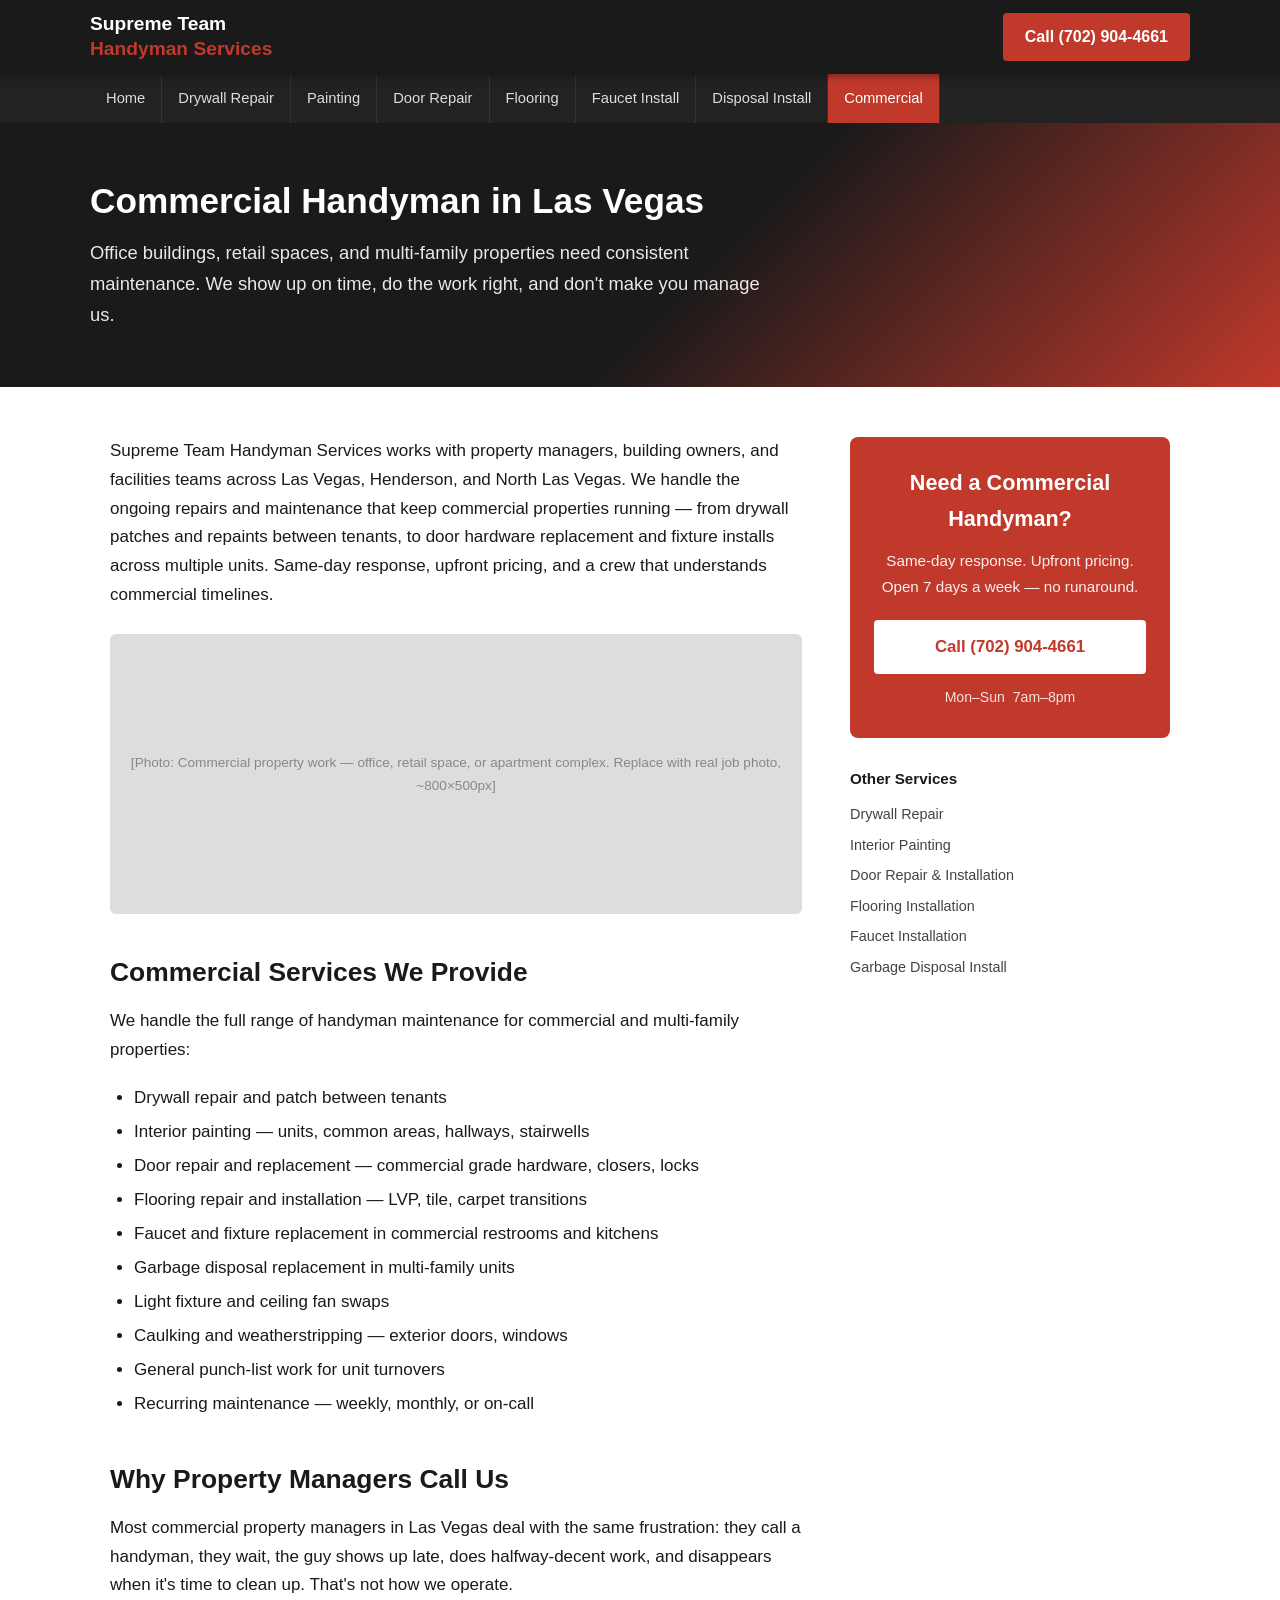
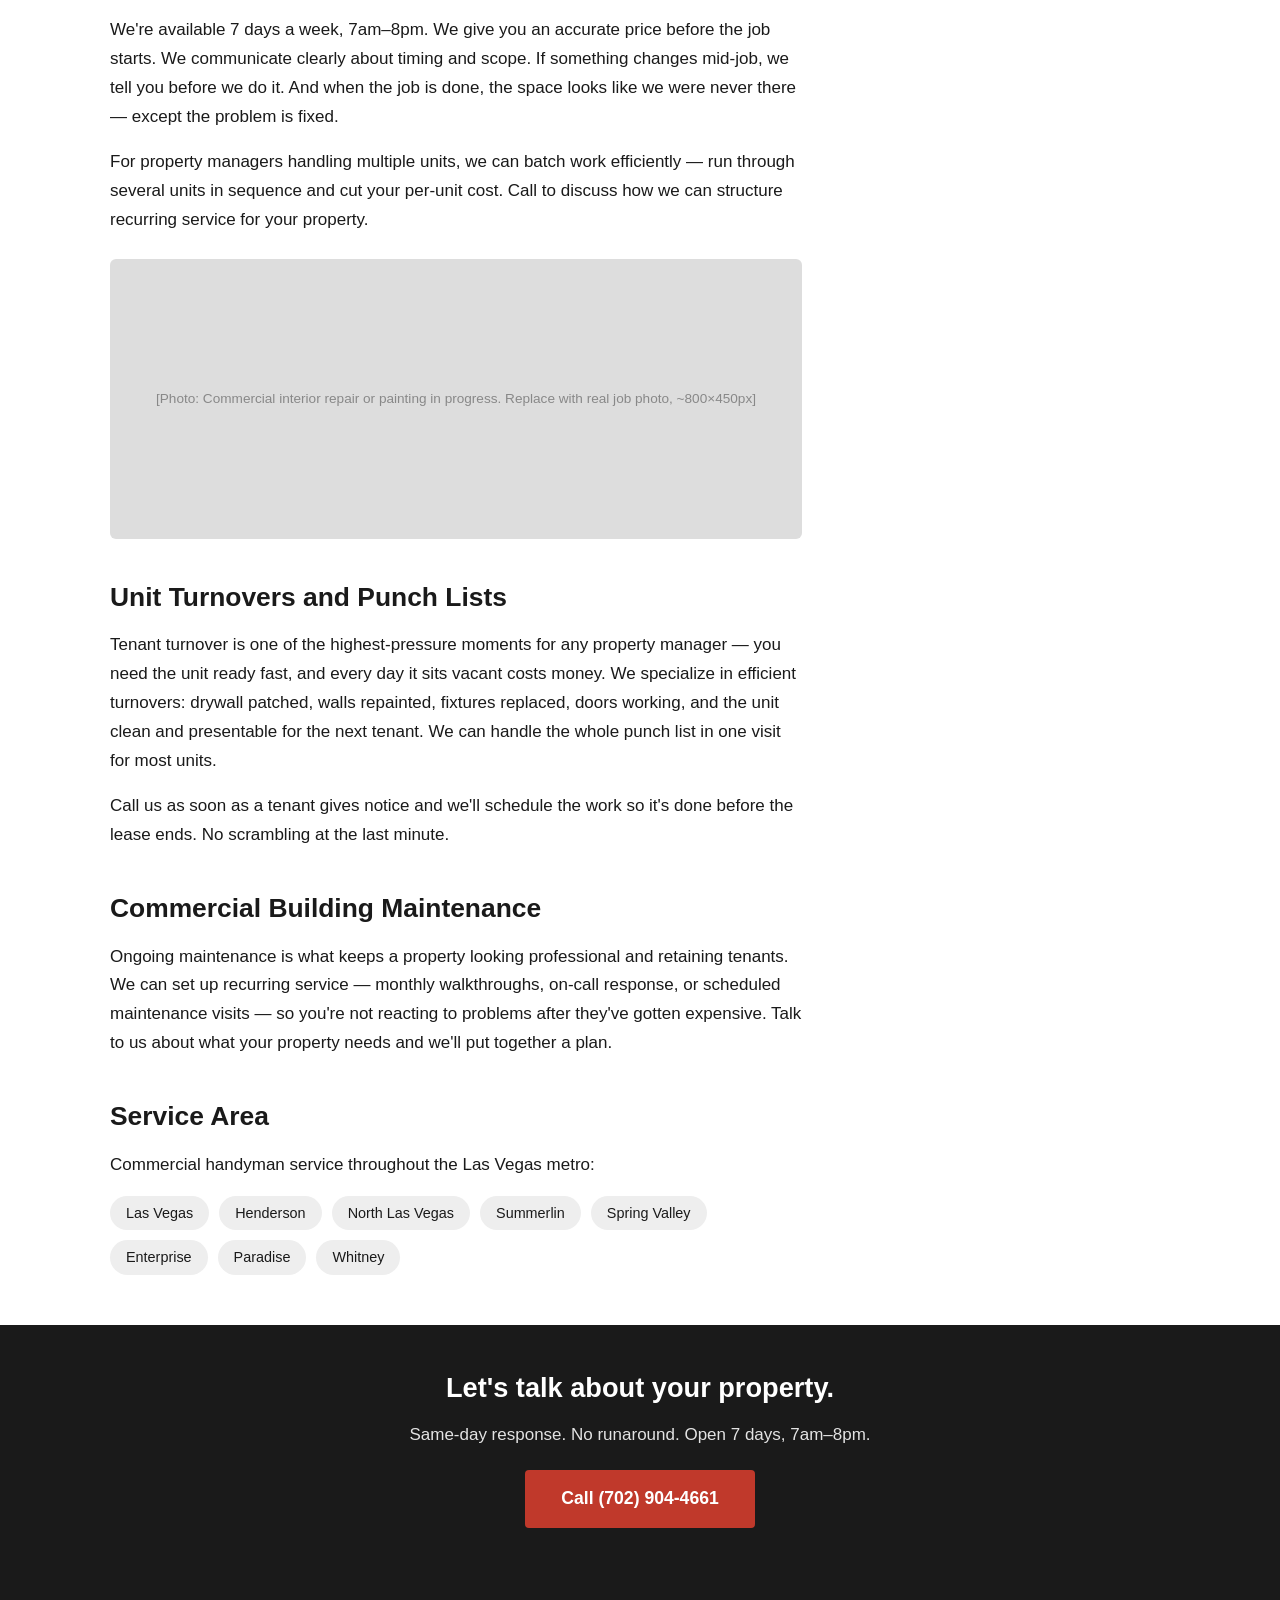
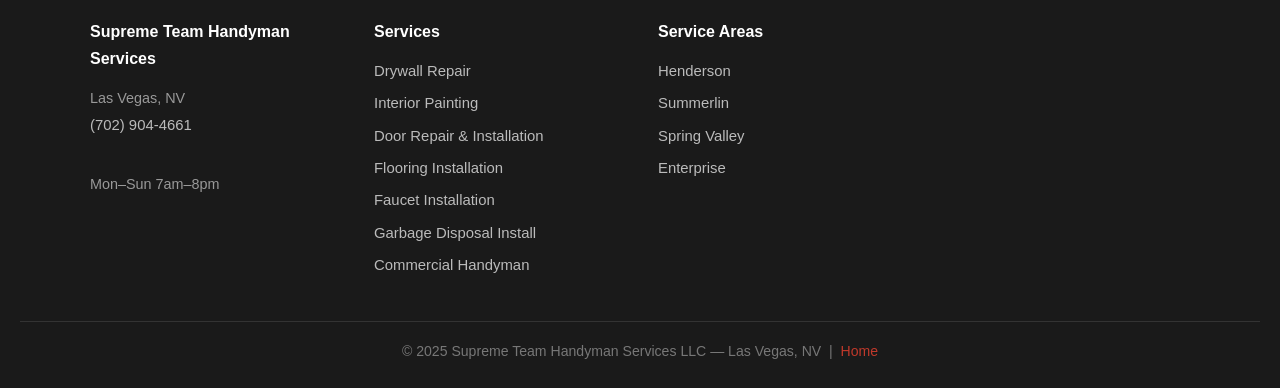
==== commercial-handyman-las-vegas/index.html @ aea94008 "SEO rebuild: replace all image-text with real HTML, add 7 service pages, shared CSS, JSON-LD, canoni" ====
<!DOCTYPE html>
<html lang="en">
<head>
<meta charset="UTF-8">
<meta name="viewport" content="width=device-width, initial-scale=1.0">
<title>Commercial Handyman in Las Vegas | Supreme Team</title>
<meta name="description" content="Commercial handyman in Las Vegas — office buildings, retail, multi-family maintenance. Same-day service, reliable crews, upfront pricing. Call (702) 904-4661.">
<meta name="robots" content="index, follow">
<link rel="canonical" href="https://www.supremeteamhandymanservices.com/commercial-handyman-las-vegas">
<link rel="icon" type="image/png" href="/favicon.png">
<link rel="stylesheet" href="/style.css">
<script type="application/ld+json">
{
  "@context": "https://schema.org",
  "@type": "Service",
  "name": "Commercial Handyman Las Vegas",
  "provider": {
    "@type": "LocalBusiness",
    "name": "Supreme Team Handyman Services",
    "telephone": "(702) 904-4661",
    "address": {"@type": "PostalAddress", "addressLocality": "Las Vegas", "addressRegion": "NV", "addressCountry": "US"},
    "openingHours": "Mo-Su 07:00-20:00",
    "priceRange": "$$"
  },
  "areaServed": ["Las Vegas", "Henderson", "North Las Vegas"],
  "description": "Commercial handyman services in Las Vegas — office, retail, multi-family, building maintenance. Same-day service, reliable and upfront."
}
</script>
</head>
<body>

<header>
  <div class="header-inner">
    <div class="logo"><a href="/" style="color:#fff;">Supreme Team<br><span>Handyman Services</span></a></div>
    <a class="call-btn" href="tel:7029044661">Call (702) 904-4661</a>
  </div>
</header>

<nav aria-label="Services navigation">
  <div class="nav-inner">
    <a href="/">Home</a>
    <a href="/drywall-repair-las-vegas">Drywall Repair</a>
    <a href="/interior-painting-las-vegas">Painting</a>
    <a href="/door-repair-las-vegas">Door Repair</a>
    <a href="/flooring-las-vegas">Flooring</a>
    <a href="/faucet-installation-las-vegas">Faucet Install</a>
    <a href="/garbage-disposal-las-vegas">Disposal Install</a>
    <a href="/commercial-handyman-las-vegas" class="active">Commercial</a>
  </div>
</nav>

<div class="page-hero">
  <div class="page-hero-inner">
    <h1>Commercial Handyman in Las Vegas</h1>
    <p class="tagline">Office buildings, retail spaces, and multi-family properties need consistent maintenance. We show up on time, do the work right, and don't make you manage us.</p>
  </div>
</div>

<div class="content-wrap">
  <article>

    <p>Supreme Team Handyman Services works with property managers, building owners, and facilities teams across Las Vegas, Henderson, and North Las Vegas. We handle the ongoing repairs and maintenance that keep commercial properties running — from drywall patches and repaints between tenants, to door hardware replacement and fixture installs across multiple units. Same-day response, upfront pricing, and a crew that understands commercial timelines.</p>

    <!-- PHOTO PLACEHOLDER: Replace with a real commercial job photo — office, retail, or multi-family building, ~800×500px -->
    <div class="photo-placeholder tall">[Photo: Commercial property work — office, retail space, or apartment complex. Replace with real job photo, ~800×500px]</div>

    <h2>Commercial Services We Provide</h2>
    <p>We handle the full range of handyman maintenance for commercial and multi-family properties:</p>
    <ul>
      <li>Drywall repair and patch between tenants</li>
      <li>Interior painting — units, common areas, hallways, stairwells</li>
      <li>Door repair and replacement — commercial grade hardware, closers, locks</li>
      <li>Flooring repair and installation — LVP, tile, carpet transitions</li>
      <li>Faucet and fixture replacement in commercial restrooms and kitchens</li>
      <li>Garbage disposal replacement in multi-family units</li>
      <li>Light fixture and ceiling fan swaps</li>
      <li>Caulking and weatherstripping — exterior doors, windows</li>
      <li>General punch-list work for unit turnovers</li>
      <li>Recurring maintenance — weekly, monthly, or on-call</li>
    </ul>

    <h2>Why Property Managers Call Us</h2>
    <p>Most commercial property managers in Las Vegas deal with the same frustration: they call a handyman, they wait, the guy shows up late, does halfway-decent work, and disappears when it's time to clean up. That's not how we operate.</p>
    <p>We're available 7 days a week, 7am–8pm. We give you an accurate price before the job starts. We communicate clearly about timing and scope. If something changes mid-job, we tell you before we do it. And when the job is done, the space looks like we were never there — except the problem is fixed.</p>
    <p>For property managers handling multiple units, we can batch work efficiently — run through several units in sequence and cut your per-unit cost. Call to discuss how we can structure recurring service for your property.</p>

    <!-- PHOTO PLACEHOLDER: Replace with a photo showing commercial interior work in progress — painting a hallway, fixing a door, etc. ~800×450px -->
    <div class="photo-placeholder tall">[Photo: Commercial interior repair or painting in progress. Replace with real job photo, ~800×450px]</div>

    <h2>Unit Turnovers and Punch Lists</h2>
    <p>Tenant turnover is one of the highest-pressure moments for any property manager — you need the unit ready fast, and every day it sits vacant costs money. We specialize in efficient turnovers: drywall patched, walls repainted, fixtures replaced, doors working, and the unit clean and presentable for the next tenant. We can handle the whole punch list in one visit for most units.</p>
    <p>Call us as soon as a tenant gives notice and we'll schedule the work so it's done before the lease ends. No scrambling at the last minute.</p>

    <h2>Commercial Building Maintenance</h2>
    <p>Ongoing maintenance is what keeps a property looking professional and retaining tenants. We can set up recurring service — monthly walkthroughs, on-call response, or scheduled maintenance visits — so you're not reacting to problems after they've gotten expensive. Talk to us about what your property needs and we'll put together a plan.</p>

    <h2>Service Area</h2>
    <p>Commercial handyman service throughout the Las Vegas metro:</p>
    <div class="area-list">
      <span class="area-tag">Las Vegas</span>
      <span class="area-tag">Henderson</span>
      <span class="area-tag">North Las Vegas</span>
      <span class="area-tag">Summerlin</span>
      <span class="area-tag">Spring Valley</span>
      <span class="area-tag">Enterprise</span>
      <span class="area-tag">Paradise</span>
      <span class="area-tag">Whitney</span>
    </div>

  </article>

  <aside class="sidebar">
    <div class="sidebar-card">
      <h3>Need a Commercial Handyman?</h3>
      <p>Same-day response. Upfront pricing. Open 7 days a week — no runaround.</p>
      <a class="cta" href="tel:7029044661">Call (702) 904-4661</a>
      <div class="hours">Mon–Sun &nbsp;7am–8pm</div>
    </div>
    <div class="sidebar-links">
      <h4>Other Services</h4>
      <a href="/drywall-repair-las-vegas">Drywall Repair</a>
      <a href="/interior-painting-las-vegas">Interior Painting</a>
      <a href="/door-repair-las-vegas">Door Repair &amp; Installation</a>
      <a href="/flooring-las-vegas">Flooring Installation</a>
      <a href="/faucet-installation-las-vegas">Faucet Installation</a>
      <a href="/garbage-disposal-las-vegas">Garbage Disposal Install</a>
    </div>
  </aside>
</div>

<div class="cta-strip">
  <h2>Let's talk about your property.</h2>
  <p>Same-day response. No runaround. Open 7 days, 7am–8pm.</p>
  <a href="tel:7029044661">Call (702) 904-4661</a>
</div>

<footer>
  <div class="footer-inner">
    <div class="footer-col">
      <h4>Supreme Team Handyman Services</h4>
      <p style="font-size:.9rem;color:#999;line-height:1.8;">Las Vegas, NV<br><a href="tel:7029044661">(702) 904-4661</a><br>Mon–Sun 7am–8pm</p>
    </div>
    <div class="footer-col">
      <h4>Services</h4>
      <a href="/drywall-repair-las-vegas">Drywall Repair</a>
      <a href="/interior-painting-las-vegas">Interior Painting</a>
      <a href="/door-repair-las-vegas">Door Repair &amp; Installation</a>
      <a href="/flooring-las-vegas">Flooring Installation</a>
      <a href="/faucet-installation-las-vegas">Faucet Installation</a>
      <a href="/garbage-disposal-las-vegas">Garbage Disposal Install</a>
      <a href="/commercial-handyman-las-vegas">Commercial Handyman</a>
    </div>
    <div class="footer-col">
      <h4>Service Areas</h4>
      <a href="/henderson-handyman">Henderson</a>
      <a href="/summerlin-handyman">Summerlin</a>
      <a href="/spring-valley-handyman">Spring Valley</a>
      <a href="/enterprise-nv-handyman">Enterprise</a>
    </div>
  </div>
  <div class="footer-bottom">
    <p>&copy; 2025 Supreme Team Handyman Services LLC — Las Vegas, NV &nbsp;|&nbsp; <a href="/">Home</a></p>
  </div>
</footer>

</body>
</html>
---- style.css ----
/* Supreme Team Handyman Services — Shared Stylesheet */
*, *::before, *::after { box-sizing: border-box; margin: 0; padding: 0; }

:root {
  --red: #c0392b;
  --dark: #1a1a1a;
  --gray: #444;
  --light: #f5f5f5;
  --white: #fff;
  --max: 1100px;
}

body {
  font-family: 'Segoe UI', Arial, sans-serif;
  font-size: 17px;
  line-height: 1.7;
  color: var(--dark);
  background: var(--white);
}

a { color: var(--red); text-decoration: none; }
a:hover { text-decoration: underline; }

/* HEADER */
header {
  background: var(--dark);
  color: var(--white);
  padding: 0 20px;
  position: sticky;
  top: 0;
  z-index: 100;
  box-shadow: 0 2px 8px rgba(0,0,0,.4);
}
.header-inner {
  max-width: var(--max);
  margin: 0 auto;
  display: flex;
  align-items: center;
  justify-content: space-between;
  flex-wrap: wrap;
  gap: 10px;
  padding: 12px 0;
}
.logo { font-size: 1.2rem; font-weight: 700; color: var(--white); line-height: 1.3; }
.logo span { color: var(--red); }
.call-btn {
  background: var(--red);
  color: var(--white) !important;
  padding: 10px 22px;
  border-radius: 4px;
  font-weight: 700;
  font-size: 1rem;
  white-space: nowrap;
}
.call-btn:hover { background: #a93226; text-decoration: none; }

/* NAV */
nav { background: #222; }
.nav-inner {
  max-width: var(--max);
  margin: 0 auto;
  display: flex;
  flex-wrap: wrap;
}
nav a {
  color: #ddd;
  padding: 12px 16px;
  font-size: 0.92rem;
  display: block;
  border-right: 1px solid #333;
}
nav a:hover, nav a.active { background: var(--red); color: var(--white); text-decoration: none; }

/* PAGE HERO */
.page-hero {
  background: linear-gradient(135deg, #1a1a1a 55%, #c0392b 100%);
  color: var(--white);
  padding: 56px 20px;
}
.page-hero-inner { max-width: var(--max); margin: 0 auto; }
.page-hero h1 { font-size: 2.2rem; line-height: 1.25; margin-bottom: 14px; }
.page-hero .tagline { font-size: 1.15rem; opacity: .9; max-width: 680px; }

/* MAIN CONTENT */
.content-wrap {
  max-width: var(--max);
  margin: 0 auto;
  padding: 50px 20px;
  display: grid;
  grid-template-columns: 1fr 320px;
  gap: 48px;
  align-items: start;
}
@media (max-width: 800px) {
  .content-wrap { grid-template-columns: 1fr; }
  .sidebar { order: -1; }
}

/* ARTICLE */
article h2 {
  font-size: 1.65rem;
  margin: 36px 0 12px;
  color: var(--dark);
}
article h2:first-child { margin-top: 0; }
article p { margin-bottom: 16px; }
article ul {
  margin: 10px 0 18px 24px;
  line-height: 2;
}
article ol {
  margin: 10px 0 18px 24px;
  line-height: 2;
}

/* SIDEBAR */
.sidebar-card {
  background: var(--red);
  color: var(--white);
  border-radius: 8px;
  padding: 28px 24px;
  text-align: center;
  position: sticky;
  top: 80px;
}
.sidebar-card h3 { font-size: 1.35rem; margin-bottom: 10px; }
.sidebar-card p { font-size: 0.95rem; opacity: .92; margin-bottom: 20px; }
.sidebar-card a.cta {
  background: var(--white);
  color: var(--red);
  padding: 13px 28px;
  border-radius: 4px;
  font-weight: 700;
  font-size: 1.05rem;
  display: block;
  margin-bottom: 12px;
}
.sidebar-card a.cta:hover { opacity: .9; text-decoration: none; }
.sidebar-card .hours { font-size: 0.88rem; opacity: .85; }
.sidebar-links { margin-top: 28px; }
.sidebar-links h4 { font-size: 0.95rem; color: var(--dark); margin-bottom: 10px; font-weight: 700; }
.sidebar-links a { display: block; font-size: 0.9rem; color: var(--gray); margin-bottom: 6px; }

/* PHOTO PLACEHOLDER */
.photo-placeholder {
  background: #ddd;
  border-radius: 6px;
  display: flex;
  align-items: center;
  justify-content: center;
  color: #888;
  font-size: 0.85rem;
  text-align: center;
  padding: 14px;
  margin: 24px 0;
}
.photo-placeholder.tall { height: 280px; }
.photo-placeholder.short { height: 200px; }
article img {
  width: 100%;
  border-radius: 6px;
  display: block;
  margin: 24px 0;
}

/* CTA STRIP */
.cta-strip {
  background: var(--dark);
  color: var(--white);
  padding: 40px 20px;
  text-align: center;
}
.cta-strip h2 { font-size: 1.7rem; margin-bottom: 10px; }
.cta-strip p { margin-bottom: 20px; opacity: .88; }
.cta-strip a {
  background: var(--red);
  color: var(--white);
  padding: 14px 36px;
  border-radius: 4px;
  font-weight: 700;
  font-size: 1.1rem;
  display: inline-block;
}
.cta-strip a:hover { background: #a93226; text-decoration: none; }

/* SERVICE AREA TAGS */
.area-list { display: flex; flex-wrap: wrap; gap: 10px; margin-top: 14px; }
.area-tag {
  background: #eee;
  border-radius: 20px;
  padding: 5px 16px;
  font-size: 0.9rem;
}

/* FOOTER */
footer { background: var(--dark); color: #bbb; padding: 50px 20px 24px; }
.footer-inner {
  max-width: var(--max);
  margin: 0 auto;
  display: grid;
  grid-template-columns: repeat(auto-fill, minmax(200px, 1fr));
  gap: 36px;
  margin-bottom: 36px;
}
.footer-col h4 { color: var(--white); font-size: 1rem; margin-bottom: 14px; }
.footer-col a { color: #bbb; display: block; margin-bottom: 7px; font-size: 0.93rem; }
.footer-col a:hover { color: var(--white); text-decoration: none; }
.footer-bottom {
  border-top: 1px solid #333;
  padding-top: 18px;
  text-align: center;
  font-size: 0.88rem;
  color: #777;
}

@media (max-width: 600px) {
  .page-hero h1 { font-size: 1.6rem; }
  nav a { padding: 10px 11px; font-size: 0.82rem; }
}
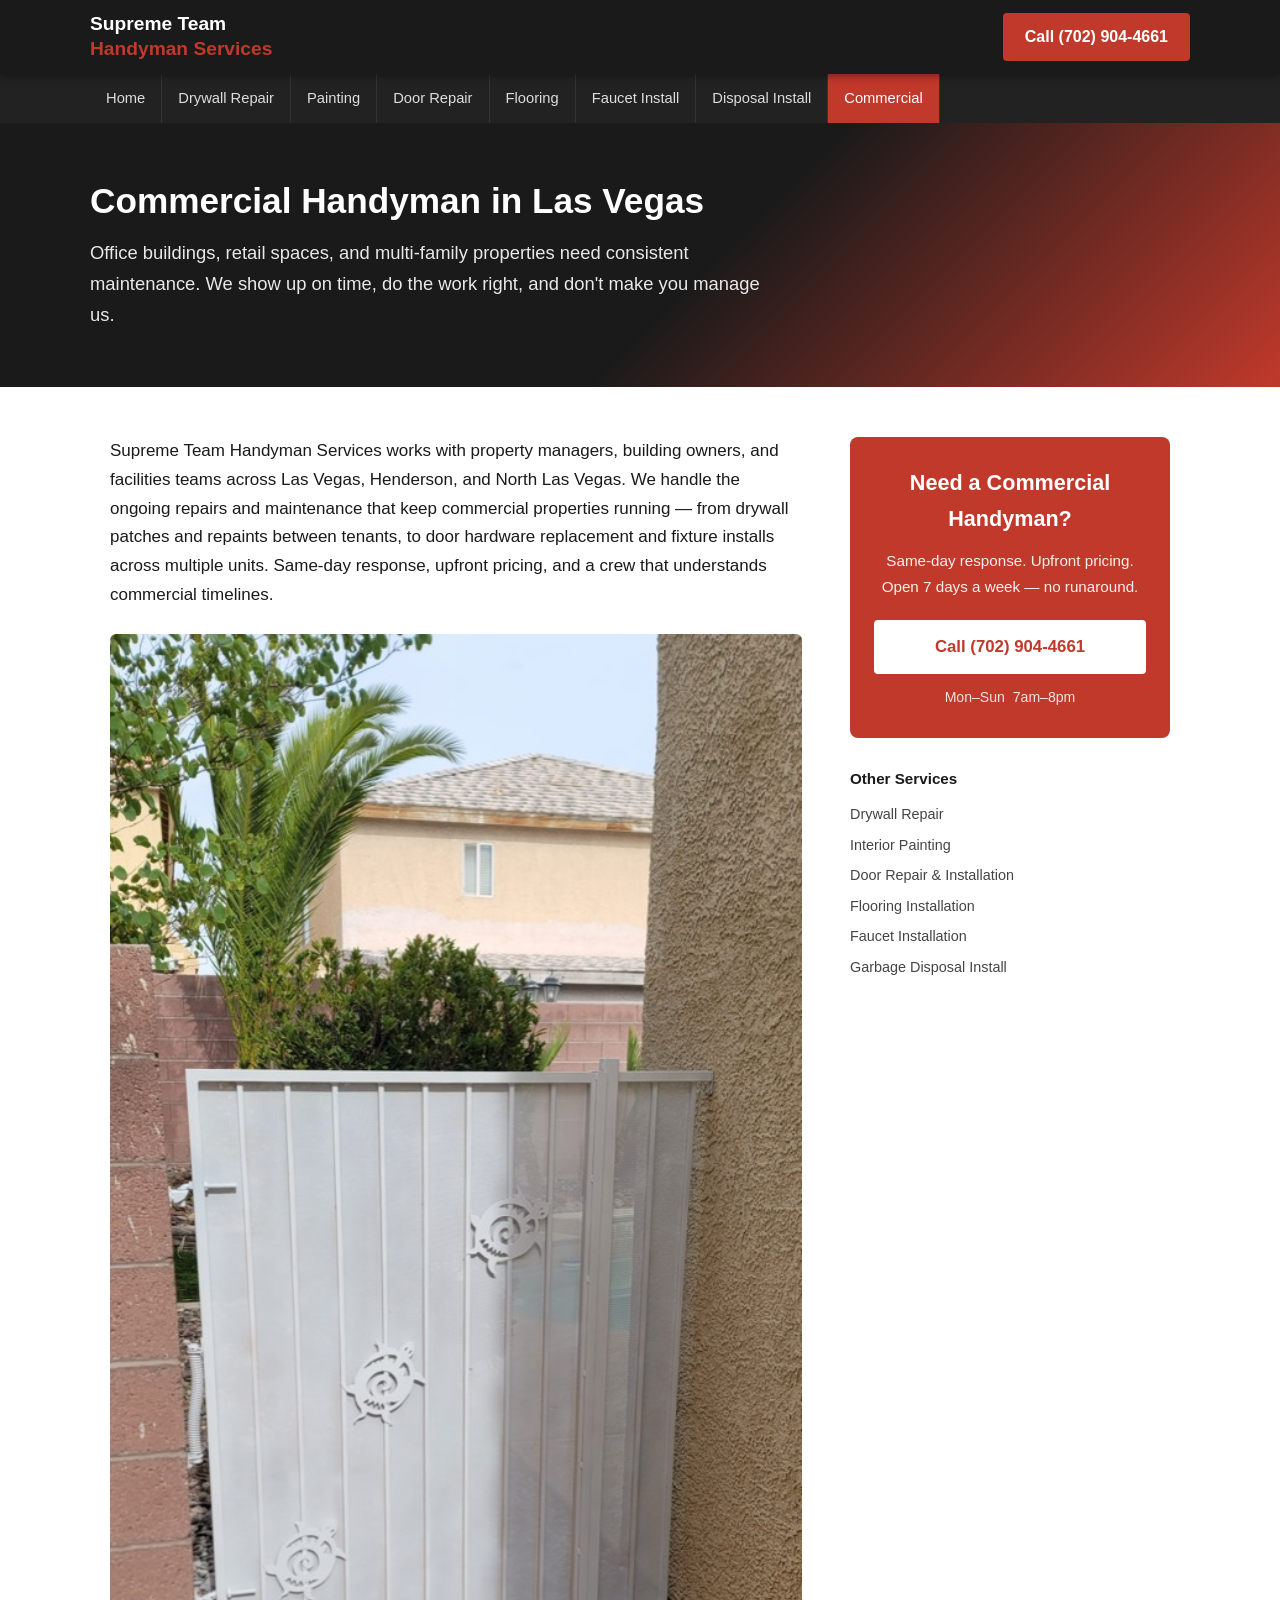
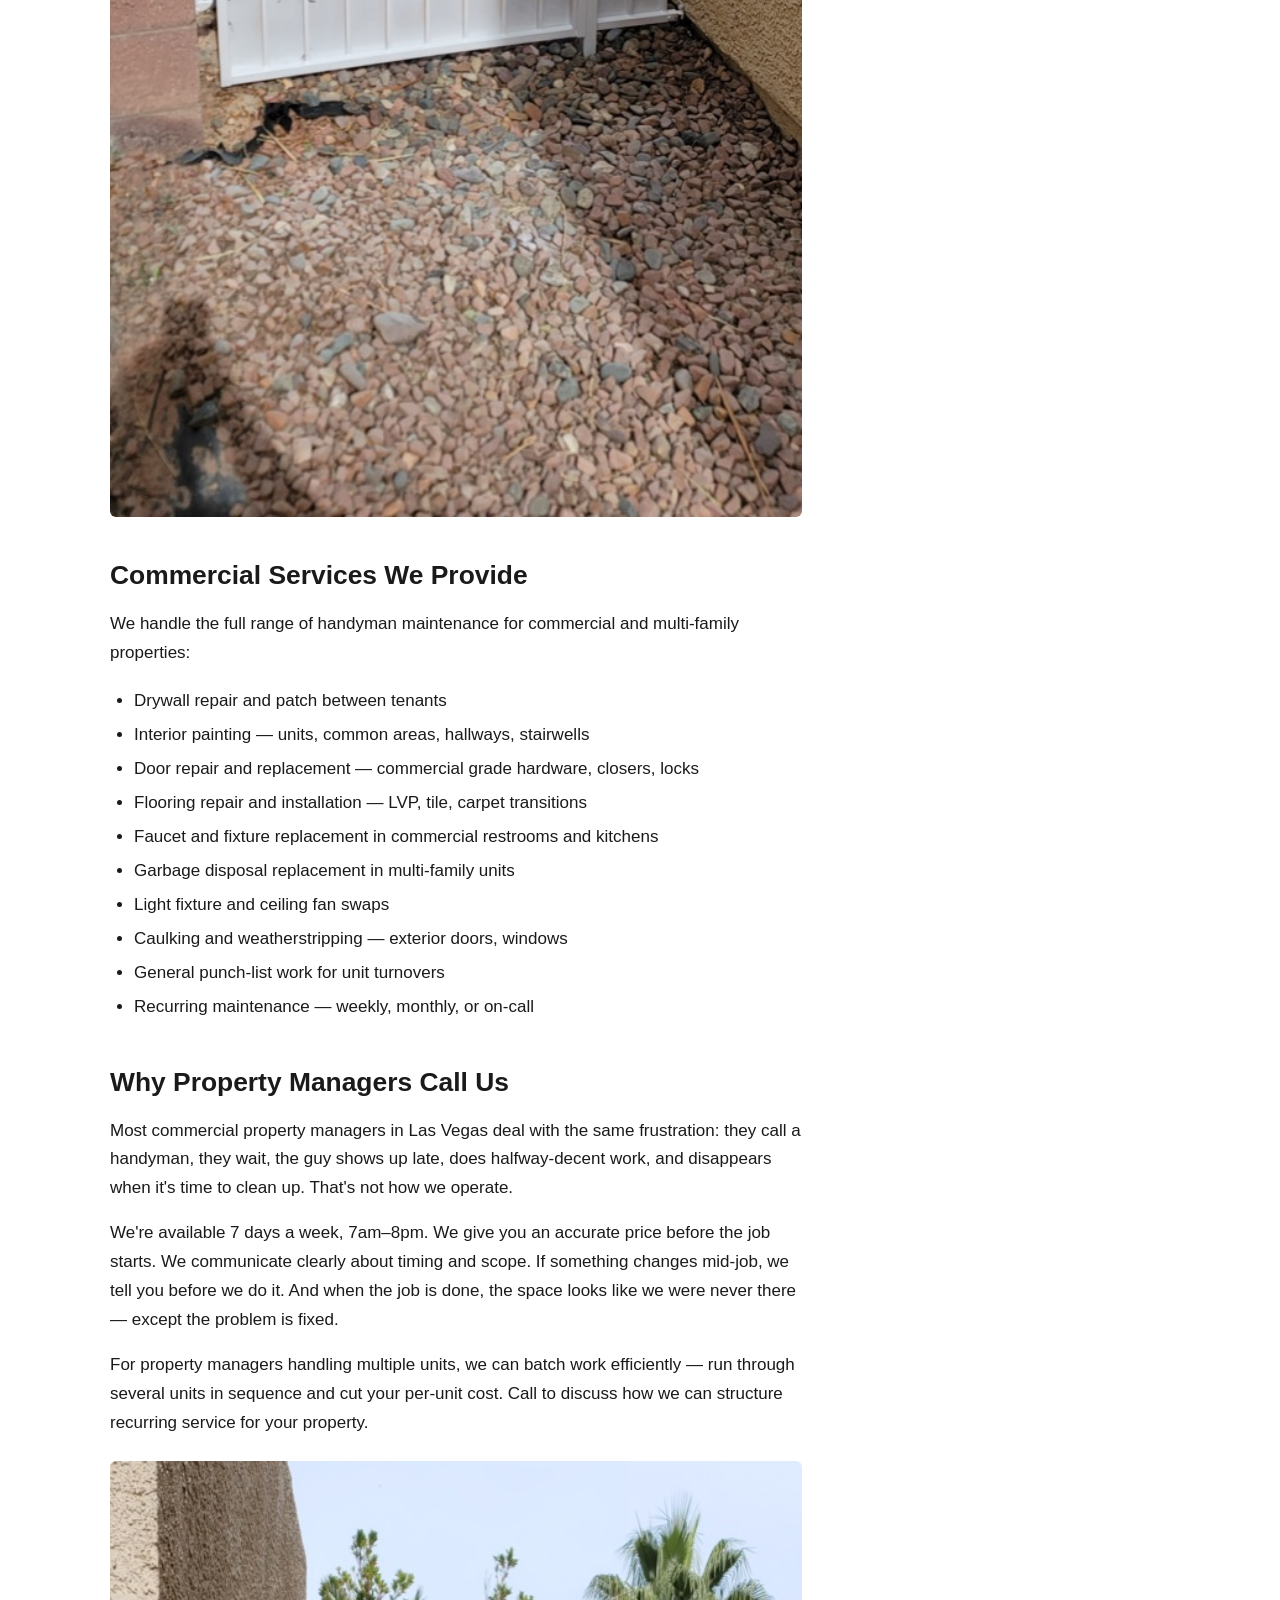
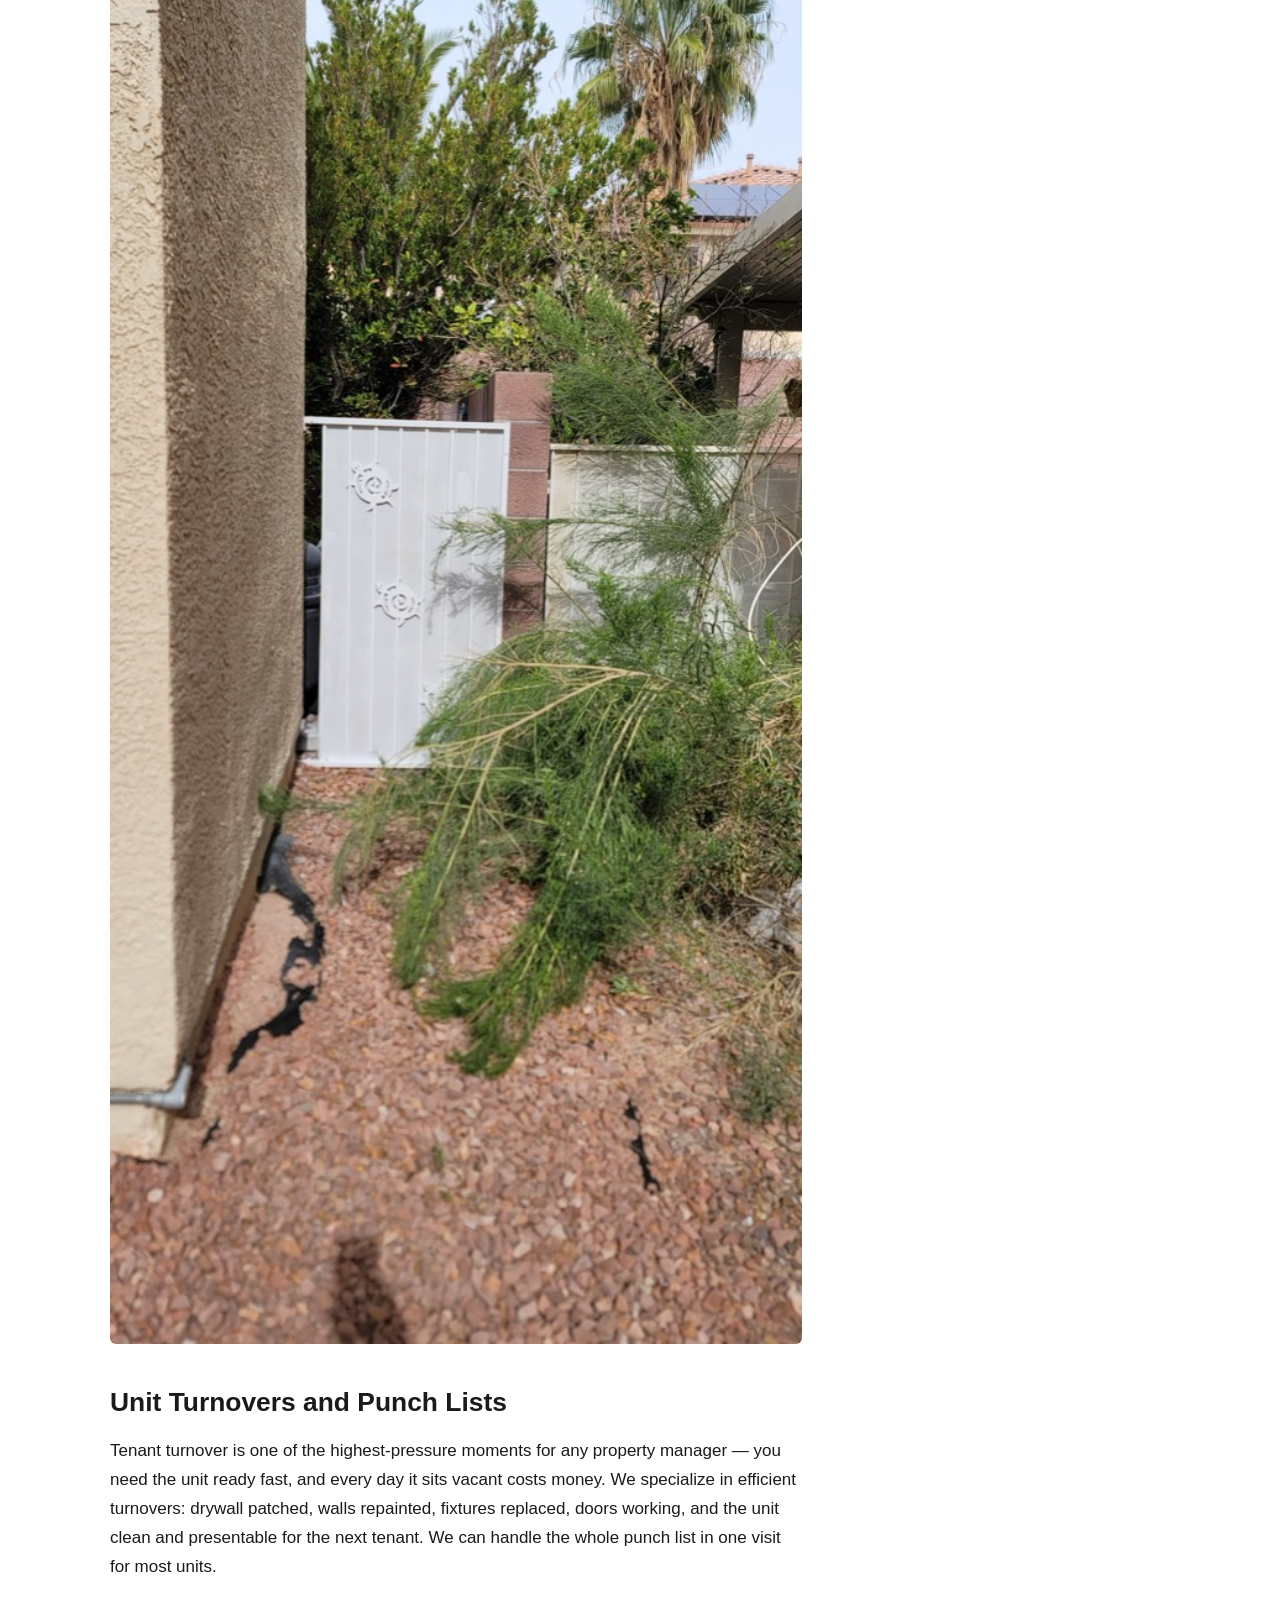
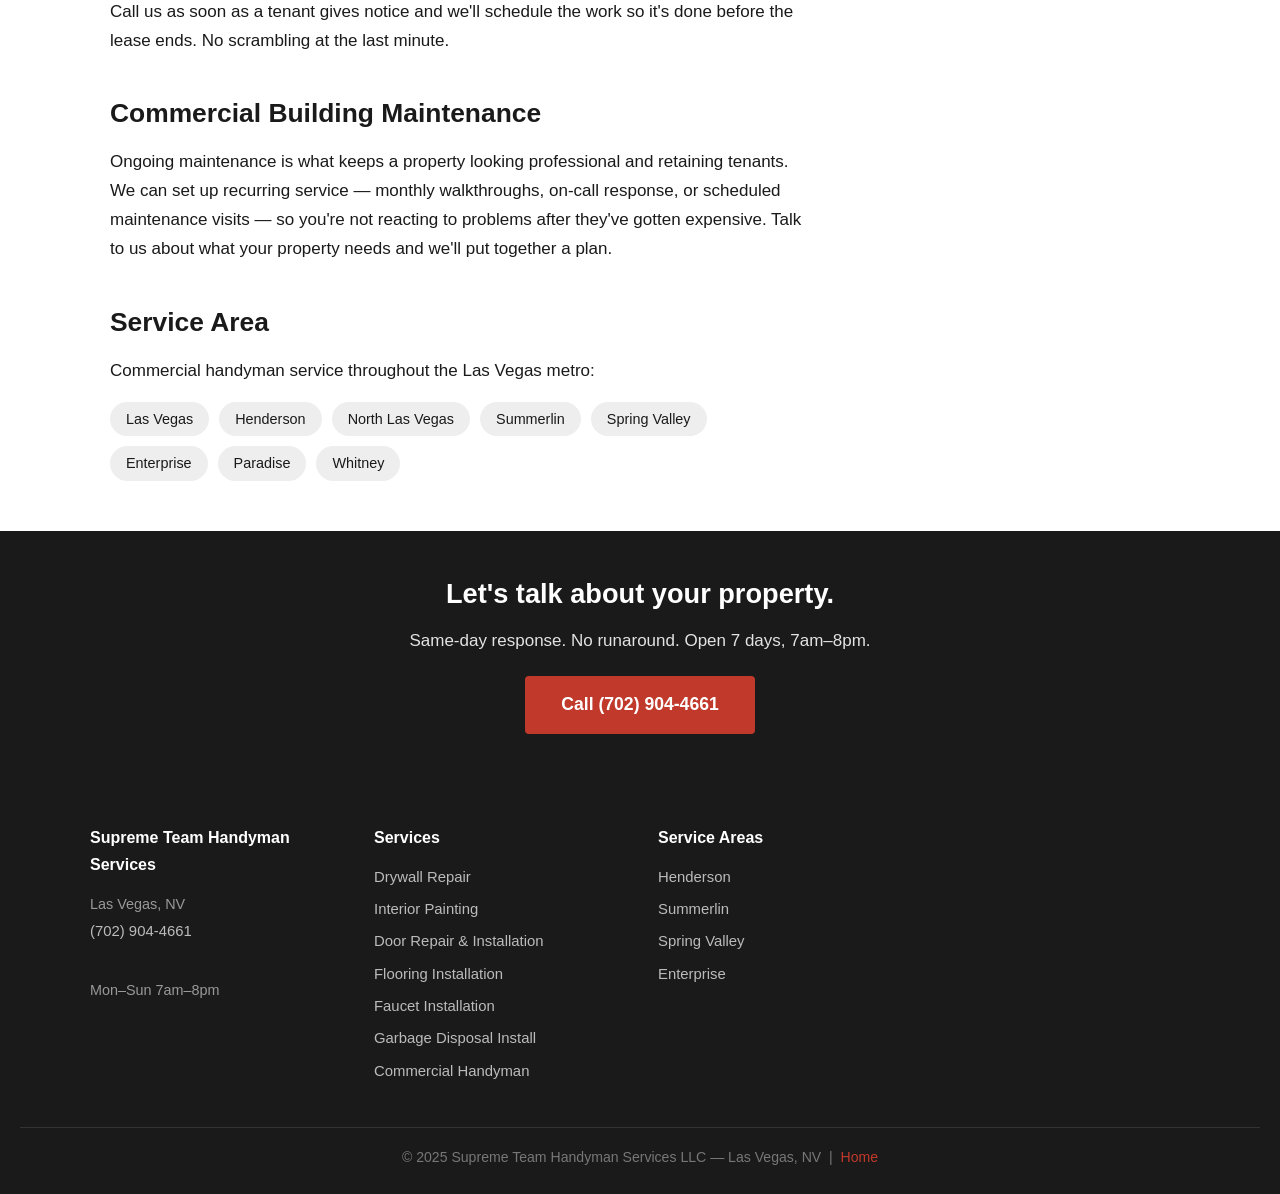
==== commit 33169191: "Add all 11 real job photos, wire into all service pages and homepage — no more placeholders" ====
--- a/commercial-handyman-las-vegas/index.html
+++ b/commercial-handyman-las-vegas/index.html
@@ -61,8 +61,7 @@
 
     <p>Supreme Team Handyman Services works with property managers, building owners, and facilities teams across Las Vegas, Henderson, and North Las Vegas. We handle the ongoing repairs and maintenance that keep commercial properties running — from drywall patches and repaints between tenants, to door hardware replacement and fixture installs across multiple units. Same-day response, upfront pricing, and a crew that understands commercial timelines.</p>
 
-    <!-- PHOTO PLACEHOLDER: Replace with a real commercial job photo — office, retail, or multi-family building, ~800×500px -->
-    <div class="photo-placeholder tall">[Photo: Commercial property work — office, retail space, or apartment complex. Replace with real job photo, ~800×500px]</div>
+    <img src="/images/job-gate-after.jpg" alt="Exterior gate and fence repair in Las Vegas — commercial handyman" loading="lazy">
 
     <h2>Commercial Services We Provide</h2>
     <p>We handle the full range of handyman maintenance for commercial and multi-family properties:</p>
@@ -84,8 +83,7 @@
     <p>We're available 7 days a week, 7am–8pm. We give you an accurate price before the job starts. We communicate clearly about timing and scope. If something changes mid-job, we tell you before we do it. And when the job is done, the space looks like we were never there — except the problem is fixed.</p>
     <p>For property managers handling multiple units, we can batch work efficiently — run through several units in sequence and cut your per-unit cost. Call to discuss how we can structure recurring service for your property.</p>
 
-    <!-- PHOTO PLACEHOLDER: Replace with a photo showing commercial interior work in progress — painting a hallway, fixing a door, etc. ~800×450px -->
-    <div class="photo-placeholder tall">[Photo: Commercial interior repair or painting in progress. Replace with real job photo, ~800×450px]</div>
+    <img src="/images/job-gate-before.jpg" alt="Before shot — gate repair and exterior work in Las Vegas" loading="lazy">
 
     <h2>Unit Turnovers and Punch Lists</h2>
     <p>Tenant turnover is one of the highest-pressure moments for any property manager — you need the unit ready fast, and every day it sits vacant costs money. We specialize in efficient turnovers: drywall patched, walls repainted, fixtures replaced, doors working, and the unit clean and presentable for the next tenant. We can handle the whole punch list in one visit for most units.</p>
